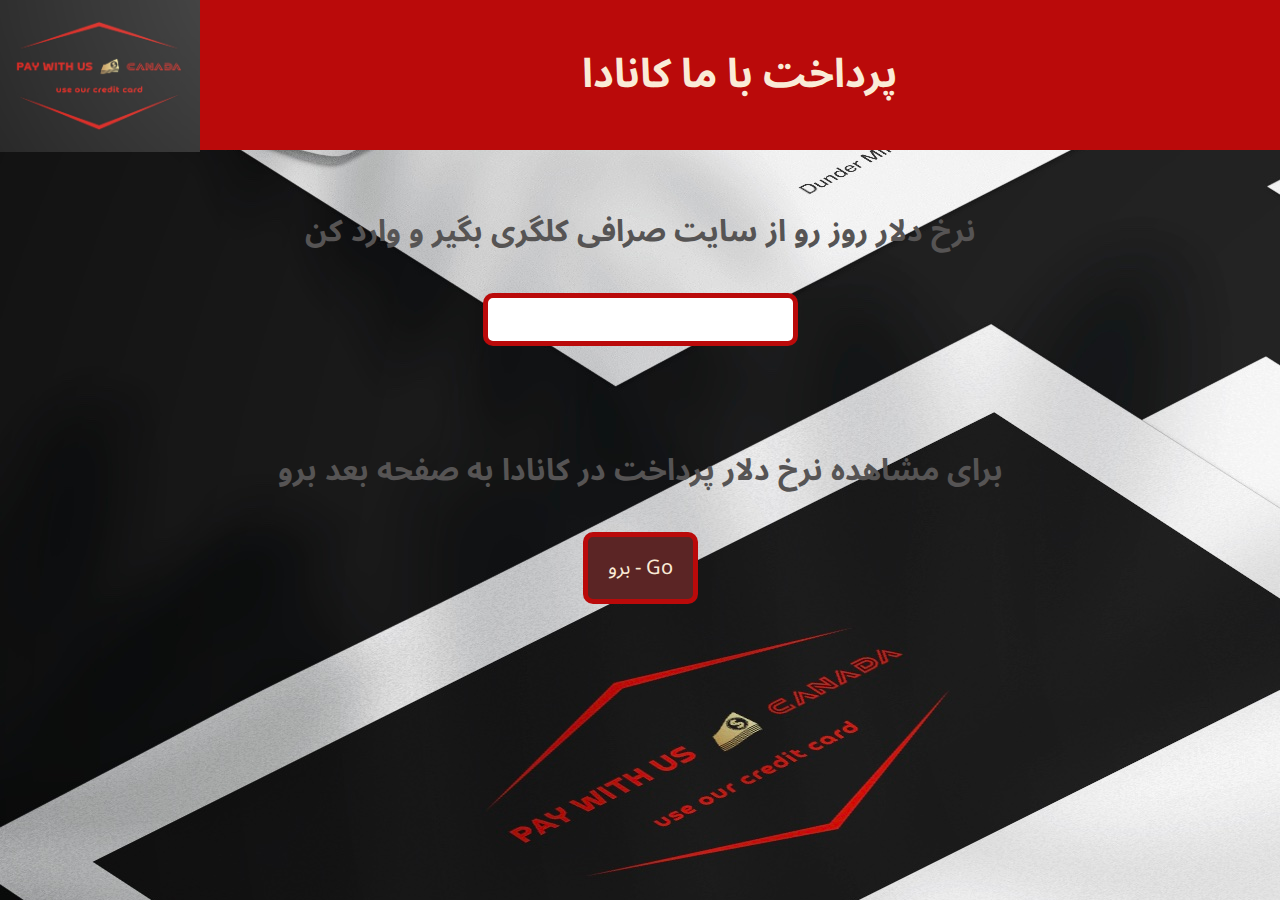
==== index.html @ 24d73ba9 "add the code" ====
<html lang="en">
<head>
    <meta charset="UTF-8">
    <meta name="viewport" content="width=device-width, initial-scale=1.0">

    <link rel="stylesheet" href="entry.css">

    <link rel="preconnect" href="https://fonts.googleapis.com">
    <link rel="preconnect" href="https://fonts.gstatic.com" crossorigin>
    <link href="https://fonts.googleapis.com/css2?family=Noto+Sans+Arabic:wght@500&display=swap" rel="stylesheet">

    <title>Hidden page</title>
</head>

<body>

    <header>
        <img src="assets/logo.png" alt="logo" class="logo">
        <p> پرداخت با ما کانادا </p>
    </header>

    <form>
        <label>
            <!-- Enter today's rate for dollar in Toman from exchange companies -->
            <!-- <br> -->
            نرخ دلار روز رو از سایت صرافی کلگری بگیر و وارد کن
            <br>
        </label>

        <input type="text" id="dollar" oninput="formatInput(this)" required/>
        <br>
        <br>
        <label for="shipping_rate">
            <!-- For seeing the dollar rate for shopping from Canada, go to the next page -->
            <!-- <br> -->
            برای مشاهده نرخ دلار پرداخت در کانادا به صفحه بعد برو
            <br>
        </label>

        <button onclick="calculateRateAndRedirect()">
            برو - Go
        </button>
    </form>

    <script src="script.js"></script>
</body>
</html>
---- entry.css ----
body {
    background-image: url("./assets/pattern.jpg");
    /* font-family: "Lucida Console", Monaco, monospace; */
    font-family: 'Noto Sans Arabic', sans-serif;
    color: #565454;
    margin: 0px auto;
    text-align: center;
    font-size: 25px;
    font-weight: bold;
    font-size: 30px;
}

header {
    background-color: #ba0a0a;
    color: antiquewhite;
    height: 150px;
    font-size: 40px;
    line-height: 150px;
}

img {
    max-width: 200px;
    max-height: 200px;
    float: left;
}

form {
    margin: 50px auto;
}

button {
    font-family: 'Noto Sans Arabic', sans-serif;
    background-color: #5b2525;
    border: 5px solid #ba0a0a;
    border-radius: 10px;
    color: antiquewhite;
    padding: 10px 20px;
    margin: 30px auto;
    text-align: center;
    text-decoration: none;
    display: inline-block;
    font-size: 20px;
}

input {
    border: 5px solid #ba0a0a;
    border-radius: 10px;
    padding: 10px 20px;
    margin: 30px 0px;
    text-align: center;
    text-decoration: none;
    display: inline-block;
    font-size: 20px;
}

label {
    color: #565454;
    font-weight: bold;
    font-size: 30px;
}


/* Responsive styles for smaller screens */
@media screen and (max-width: 850px) {

    form {
        margin: 30px 300px;
    }

    header {
        margin: 0px;
        height: 60px;
        font-size: 30px;
        line-height: 60px;
    }

    img {
        max-width: 60px;
        max-height: 60px;
    }

    button {
        font-size: 20px;
    }

    input {
        font-size: 20px;
    }

    label {
        font-size: 20px;
    }
}

@media screen and (max-width: 600px) {

    form {
        margin: 30px 20px;
    }

    header {
        margin: 0px;
        height: 50px;
        font-size: 25px;
        line-height: 50px;
    }

    img {
        max-width: 50px;
        max-height: 50px;
    }

    button {
        font-size: 16px;
    }

    input {
        font-size: 16px;
    }

    label {
        font-size: 16px;
    }
}

/* Additional styles for even smaller screens */
@media screen and (max-width: 400px) {

    form {
        margin: 30px 20px;
    }

    header {
        margin: 0px;
        height: 40px;
        font-size: 20px;
        line-height: 40px;
    }

    img {
        max-width: 40px;
        max-height: 40px;
    }

    button {
        font-size: 14px;
    }

    input {
        font-size: 14px;
    }

    label {
        font-size: 14px;
    }
}
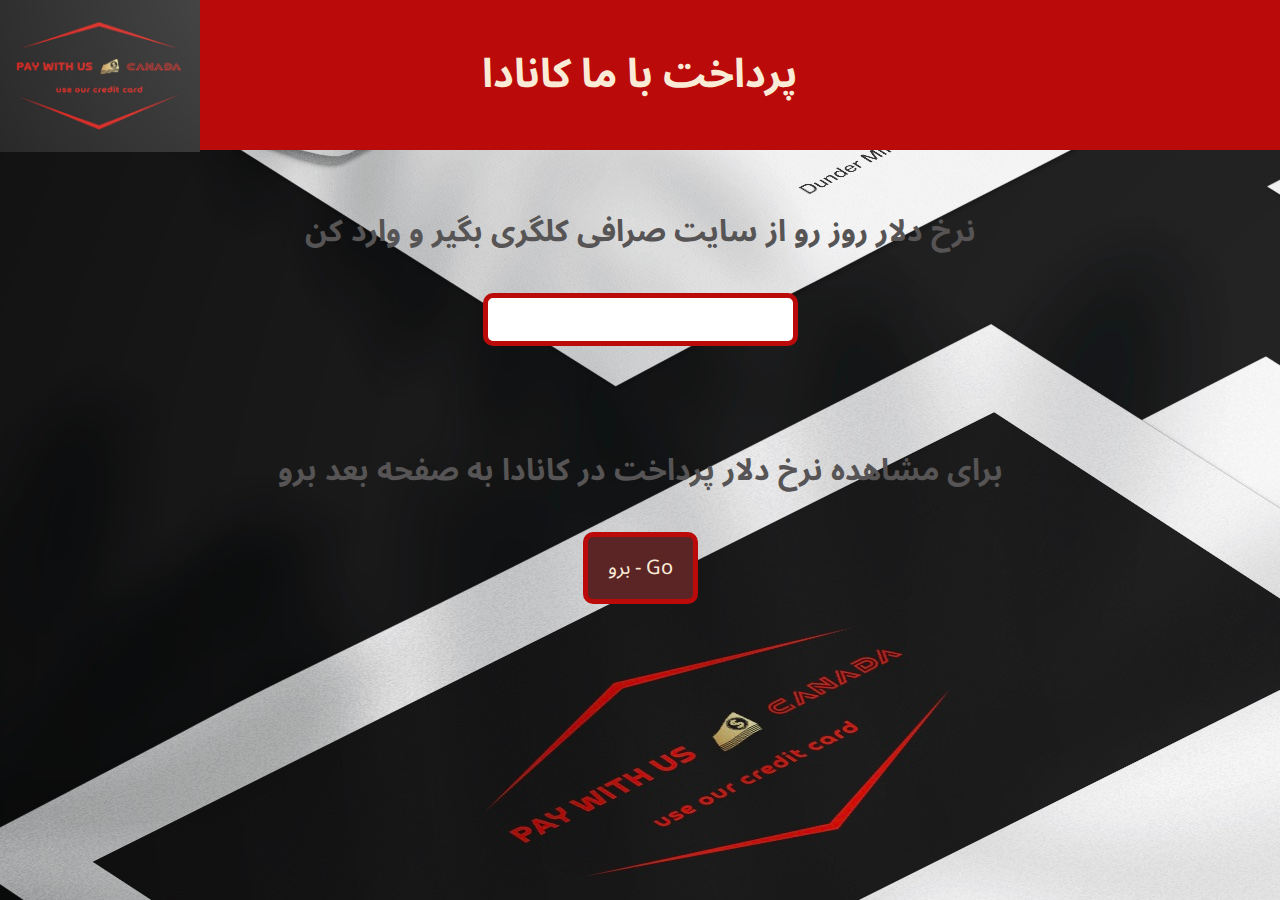
==== commit 9a2e3f8d: "some css changes and rate change" ====
--- a/index.html
+++ b/index.html
@@ -3,7 +3,7 @@
     <meta charset="UTF-8">
     <meta name="viewport" content="width=device-width, initial-scale=1.0">
 
-    <link rel="stylesheet" href="entry.css">
+    <link rel="stylesheet" href="style.css">
 
     <link rel="preconnect" href="https://fonts.googleapis.com">
     <link rel="preconnect" href="https://fonts.gstatic.com" crossorigin>
--- a/style.css
+++ b/style.css
@@ -0,0 +1,160 @@
+body {
+    background-image: url("./assets/pattern.jpg");
+    /* font-family: "Lucida Console", Monaco, monospace; */
+    font-family: 'Noto Sans Arabic', sans-serif;
+    color: #565454;
+    margin: 0px auto;
+    text-align: center;
+    font-size: 25px;
+    font-weight: bold;
+    font-size: 30px;
+}
+
+header {
+    background-color: #ba0a0a;
+    color: antiquewhite;
+    height: 150px;
+    font-size: 40px;
+    line-height: 150px;
+}
+
+img {
+    max-width: 200px;
+    max-height: 200px;
+    float: left;
+}
+
+p {
+    padding-right: 200px;
+}
+
+form {
+    margin: 50px auto;
+}
+
+button {
+    font-family: 'Noto Sans Arabic', sans-serif;
+    background-color: #5b2525;
+    border: 5px solid #ba0a0a;
+    border-radius: 10px;
+    color: antiquewhite;
+    padding: 10px 20px;
+    margin: 30px auto;
+    text-align: center;
+    text-decoration: none;
+    display: inline-block;
+    font-size: 20px;
+}
+
+input {
+    border: 5px solid #ba0a0a;
+    border-radius: 10px;
+    padding: 10px 20px;
+    margin: 30px 0px;
+    text-align: center;
+    text-decoration: none;
+    display: inline-block;
+    font-size: 20px;
+}
+
+label {
+    color: #565454;
+    font-weight: bold;
+    font-size: 30px;
+}
+
+
+/* Responsive styles for smaller screens */
+@media screen and (max-width: 850px) {
+
+    form {
+        margin: 30px 300px;
+    }
+
+    header {
+        margin: 0px;
+        height: 60px;
+        font-size: 30px;
+        line-height: 60px;
+    }
+
+    img {
+        max-width: 60px;
+        max-height: 60px;
+    }
+
+    button {
+        font-size: 20px;
+    }
+
+    input {
+        font-size: 20px;
+    }
+
+    label {
+        font-size: 20px;
+    }
+}
+
+@media screen and (max-width: 600px) {
+
+    form {
+        margin: 30px 20px;
+    }
+
+    header {
+        margin: 0px;
+        height: 50px;
+        font-size: 25px;
+        line-height: 50px;
+    }
+
+    img {
+        max-width: 50px;
+        max-height: 50px;
+    }
+
+    button {
+        font-size: 16px;
+    }
+
+    input {
+        font-size: 16px;
+    }
+
+    label {
+        font-size: 16px;
+    }
+}
+
+/* Additional styles for even smaller screens */
+@media screen and (max-width: 400px) {
+
+    form {
+        margin: 30px 20px;
+    }
+
+    header {
+        margin: 0px;
+        height: 40px;
+        font-size: 20px;
+        line-height: 40px;
+    }
+
+    img {
+        max-width: 40px;
+        max-height: 40px;
+    }
+
+    button {
+        font-size: 14px;
+    }
+
+    input {
+        font-size: 14px;
+    }
+
+    label {
+        font-size: 14px;
+    }
+}
